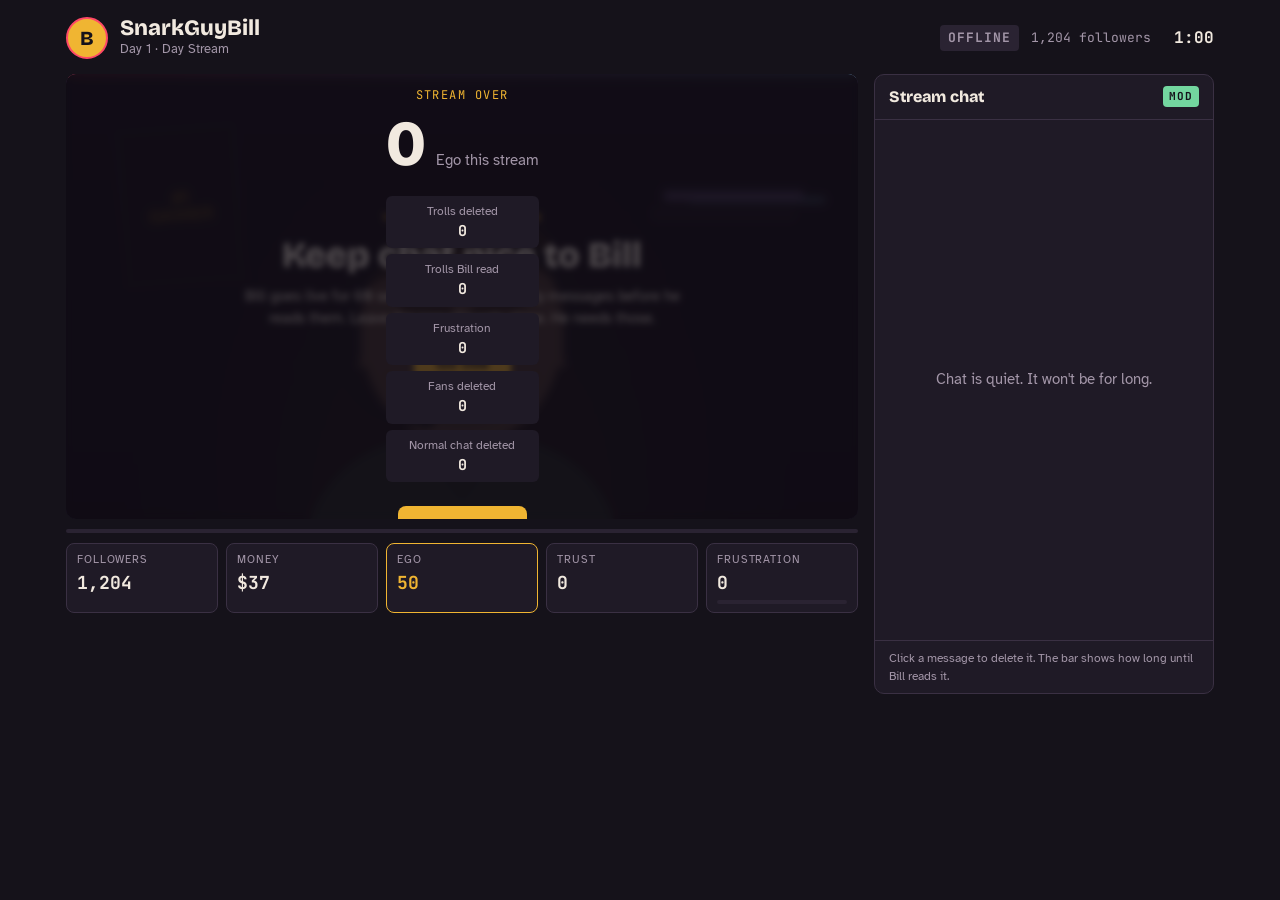
==== index.html @ 798b2449 "MVP first commit" ====
<!doctype html>
<html lang="en">
<head>
<meta charset="utf-8">
<meta name="viewport" content="width=device-width, initial-scale=1, viewport-fit=cover">
<title>SnarkGuyBill Live</title>
<meta name="claude:viewport-fit-sides" content="cover">
<link rel="preconnect" href="https://fonts.googleapis.com">
<link rel="preconnect" href="https://fonts.gstatic.com" crossorigin>
<link rel="stylesheet" href="https://fonts.googleapis.com/css2?family=Bricolage+Grotesque:opsz,wght@12..96,600;12..96,800&family=Atkinson+Hyperlegible:wght@400;700&family=JetBrains+Mono:wght@500;700&display=swap">
<link rel="stylesheet" href="css/style.css">
</head>
<body>
<div class="app">
  <header class="topbar">
    <div class="channel">
      <span class="avatar" aria-hidden="true">B</span>
      <div class="channel-text">
        <div class="channel-name">SnarkGuyBill</div>
        <div class="channel-sub" id="slot-label">Day 1 · Day Stream</div>
      </div>
    </div>
    <div class="live-meta">
      <span class="live-badge" id="live-badge">OFFLINE</span>
      <span class="viewers" id="viewers">0 followers</span>
      <span class="clock" id="clock">1:00</span>
    </div>
  </header>

  <main class="layout">
    <section class="stage-col" aria-label="Stream">
      <div class="stage" id="stage">
        <div class="room" aria-hidden="true">
          <div class="poster">#1<br>GAMER</div>
          <div class="shelf"></div>
          <div class="led"></div>
        </div>

        <!-- Placeholder Bill. Set bill_idle in js/assets.js to use real art. -->
        <div class="bill" id="bill" data-mood="smug">
          <svg class="bill-svg" viewBox="0 0 240 240" role="img" aria-label="SnarkGuyBill">
            <path class="b-shirt" d="M24 240 C34 192 78 176 120 176 C162 176 206 192 216 240 Z"/>
            <path class="b-shirt-line" d="M96 182 L120 214 L144 182"/>
            <ellipse class="b-skin" cx="58" cy="120" rx="10" ry="16"/>
            <ellipse class="b-skin" cx="182" cy="120" rx="10" ry="16"/>
            <ellipse class="b-skin b-head" cx="120" cy="114" rx="62" ry="70"/>
            <path class="b-stubble" d="M74 138 C84 186 156 186 166 138 C150 168 90 168 74 138 Z"/>
            <path class="b-hair" d="M64 86 C66 50 108 34 150 44 C172 50 182 66 178 84 C160 70 140 66 120 68 C98 70 80 76 64 86 Z"/>
            <path class="b-headset" d="M50 114 C50 34 190 34 190 114"/>
            <rect class="b-cup" x="40" y="100" width="18" height="36" rx="6"/>
            <rect class="b-cup" x="182" y="100" width="18" height="36" rx="6"/>
            <path class="b-headset" d="M50 134 C56 160 76 170 94 168"/>
            <circle class="b-cup" cx="98" cy="168" r="6"/>
            <ellipse class="b-eye" cx="98" cy="110" rx="8" ry="5"/>
            <ellipse class="b-eye" cx="142" cy="110" rx="8" ry="5"/>
            <circle class="b-pupil" cx="100" cy="111" r="2.8"/>
            <circle class="b-pupil" cx="144" cy="111" r="2.8"/>
            <path class="b-line" d="M89 119 q9 5 18 0 M133 119 q9 5 18 0"/>
            <path class="b-brow b-brow-l" d="M84 98 L112 101"/>
            <path class="b-brow b-brow-r" d="M128 101 L156 97"/>
            <path class="b-line" d="M121 114 C114 130 112 136 124 138"/>
            <path class="b-mouth" d="M100 154 C114 158 132 156 146 147"/>
            <ellipse class="b-mouth-open" cx="121" cy="154" rx="13" ry="7"/>
          </svg>
        </div>

        <div class="pop-layer" id="pop-layer" aria-hidden="true"></div>
        <p class="caption" id="caption" aria-live="polite" hidden></p>

        <div class="overlay" id="start-screen">
          <div class="overlay-card">
            <p class="eyebrow">Your job: moderator</p>
            <h1>Keep chat nice to Bill</h1>
            <p>Bill goes live for 60 seconds. Delete the nasty messages before he reads them. Leave the compliments alone. He needs those.</p>
            <button class="btn" id="start-button" type="button">Go live</button>
          </div>
        </div>

        <div class="overlay" id="results-screen" hidden>
          <div class="overlay-card results">
            <p class="eyebrow">Stream over</p>
            <div class="result-head">
              <span class="result-ego" id="result-ego">0</span>
              <span class="result-ego-label">Ego this stream</span>
            </div>
            <p class="verdict" id="result-verdict"></p>
            <dl class="result-grid">
              <div><dt>Trolls deleted</dt><dd id="result-caught">0</dd></div>
              <div><dt>Trolls Bill read</dt><dd id="result-missed">0</dd></div>
              <div><dt>Frustration</dt><dd id="result-frustration">0</dd></div>
              <div><dt>Fans deleted</dt><dd id="result-positive">0</dd></div>
              <div><dt>Normal chat deleted</dt><dd id="result-benign">0</dd></div>
            </dl>
            <p class="result-range" id="result-range"></p>
            <button class="btn" id="again-button" type="button">Run it back</button>
          </div>
        </div>
      </div>

      <div class="progress" aria-hidden="true"><div class="progress-fill" id="progress-fill"></div></div>

      <dl class="hud">
        <div class="stat"><dt>Followers</dt><dd id="stat-followers">0</dd></div>
        <div class="stat"><dt>Money</dt><dd id="stat-money">$0</dd></div>
        <div class="stat stat-ego"><dt>Ego</dt><dd id="stat-ego">0</dd></div>
        <div class="stat"><dt>Trust</dt><dd id="stat-trust">0</dd></div>
        <div class="stat stat-frustration">
          <dt>Frustration</dt><dd id="stat-frustration">0</dd>
          <div class="meter" aria-hidden="true"><div class="meter-fill" id="frustration-fill"></div></div>
        </div>
      </dl>
    </section>

    <aside class="chat" aria-label="Stream chat">
      <div class="chat-head">
        <span class="chat-title">Stream chat</span>
        <span class="mod-tag">Mod</span>
      </div>
      <div class="chat-body">
        <ol class="chat-list" id="chat-list"></ol>
        <p class="chat-empty" id="chat-empty">Chat is quiet. It won't be for long.</p>
      </div>
      <p class="chat-foot">Click a message to delete it. The bar shows how long until Bill reads it.</p>
    </aside>
  </main>
</div>

<!-- Data and settings: edit these freely -->
<script src="js/config.js"></script>
<script src="js/assets.js"></script>
<script src="js/data/streamer-script.js"></script>
<script src="js/data/chat-messages.js"></script>
<!-- Game code -->
<script src="js/game-state.js"></script>
<script src="js/stream-event.js"></script>
<script src="js/stream-view.js"></script>
<script src="js/main.js"></script>
</body>
</html>
---- css/style.css ----
/* Layout: a fake streaming site. Video stage + stats on the left, chat rail on the right;
   stacks to one column on phones. One deliberate dark look, like real streaming apps. */
:root {
  color-scheme: dark;
  --bg: #15121a;
  --panel: #1f1a26;
  --panel-2: #2a2332;
  --line: #3a3043;
  --ink: #f1e9df;
  --muted: #a396a8;
  --accent: #f0b532;      /* ego / money gold */
  --live: #ff4867;
  --good: #73d69f;
  --bad: #ff6a55;

  --u1: #ffb86b; --u2: #8fd3ff; --u3: #c8a2ff; --u4: #7ee0b5; --u5: #ff9ac1; --u6: #e8e27a;

  --bill-skin: #dfae8f;
  --bill-skin-hot: #e88b78;
  --bill-hair: #5b4431;
  --bill-shirt: #4c6a55;
  --bill-ink: #2b1f1a;
  --room-wall: #2b2238;
  --room-wall-2: #1d1727;

  --font-display: "Bricolage Grotesque", "Arial Black", system-ui, sans-serif;
  --font-body: "Atkinson Hyperlegible", system-ui, -apple-system, "Segoe UI", sans-serif;
  --font-data: "JetBrains Mono", ui-monospace, Menlo, Consolas, monospace;
}

* { box-sizing: border-box; }
html, body { min-height: 100%; }
body {
  margin: 0;
  background: var(--bg);
  color: var(--ink);
  font-family: var(--font-body);
  font-size: 15px;
  line-height: 1.5;
}

.app {
  max-width: 1180px;
  margin: 0 auto;
  padding-block: 16px 24px;
  padding-left: max(16px, env(safe-area-inset-left, 0px));
  padding-right: max(16px, env(safe-area-inset-right, 0px));
  display: flex;
  flex-direction: column;
  gap: 14px;
}

/* ---------- Top bar ---------- */
.topbar {
  display: flex;
  flex-wrap: wrap;
  align-items: center;
  justify-content: space-between;
  gap: 12px;
}
.channel { display: flex; align-items: center; gap: 12px; min-width: 0; }
.avatar {
  width: 42px; height: 42px; border-radius: 50%;
  display: grid; place-items: center;
  background: var(--accent); color: var(--bg);
  font-family: var(--font-display); font-weight: 800; font-size: 20px;
  border: 2px solid var(--live);
}
.channel-name { font-family: var(--font-display); font-weight: 800; font-size: 22px; line-height: 1.1; }
.channel-sub { color: var(--muted); font-size: 13px; }
.live-meta { display: flex; align-items: center; gap: 12px; font-family: var(--font-data); font-size: 13px; }
.live-badge {
  padding: 3px 8px; border-radius: 4px;
  background: var(--panel-2); color: var(--muted);
  font-weight: 700; letter-spacing: 0.08em;
}
.live-badge.is-live { background: var(--live); color: #fff; animation: pulse 1.6s ease-in-out infinite; }
.viewers { color: var(--muted); }
.clock { font-weight: 700; font-size: 16px; font-variant-numeric: tabular-nums; min-width: 3.2em; text-align: right; }

/* ---------- Main layout ---------- */
.layout {
  display: grid;
  grid-template-columns: minmax(0, 1fr) 340px;
  gap: 16px;
  align-items: start;
}
.stage-col { display: flex; flex-direction: column; gap: 10px; min-width: 0; }

/* ---------- Stage ---------- */
.stage {
  position: relative;
  aspect-ratio: 16 / 9;
  max-width: 100%;
  border-radius: 10px;
  overflow: hidden;
  background:
    radial-gradient(ellipse at 50% 110%, rgba(240, 181, 50, 0.18), transparent 60%),
    linear-gradient(180deg, var(--room-wall) 0%, var(--room-wall-2) 100%);
  background-size: cover;
  background-position: center;
}
.stage.has-art .room { display: none; }

.room .poster {
  position: absolute; left: 7%; top: 12%;
  width: 15%; aspect-ratio: 3 / 4;
  background: var(--panel-2); border: 2px solid var(--line);
  transform: rotate(-4deg);
  display: grid; place-items: center; text-align: center;
  font-family: var(--font-display); font-weight: 800; line-height: 1;
  font-size: clamp(9px, 1.6vw, 18px); color: var(--accent);
}
.room .shelf {
  position: absolute; right: 8%; top: 30%; width: 18%; height: 3%;
  background: var(--line); border-radius: 2px;
  box-shadow: 10px -18px 0 -2px var(--u3), 34px -14px 0 -4px var(--u2);
}
.room .led {
  position: absolute; left: 0; right: 0; top: 0; height: 4px;
  background: linear-gradient(90deg, var(--live), var(--u3), var(--u2));
  opacity: 0.7;
}

/* ---------- Bill ---------- */
.bill {
  position: absolute; left: 50%; bottom: -4%;
  height: 88%; aspect-ratio: 1;
  transform: translateX(-50%);
  transform-origin: 50% 100%;
}
.bill-svg, .bill-art { width: 100%; height: 100%; display: block; object-fit: contain; }
.b-skin { fill: var(--bill-skin); transition: fill 0.6s; }
.b-stubble { fill: var(--bill-ink); opacity: 0.18; }
.b-hair { fill: var(--bill-hair); }
.b-shirt { fill: var(--bill-shirt); }
.b-shirt-line { fill: none; stroke: var(--bill-ink); stroke-width: 3; opacity: 0.4; }
.b-headset { fill: none; stroke: #2a2a33; stroke-width: 7; stroke-linecap: round; }
.b-cup { fill: #2a2a33; }
.b-eye { fill: #f6efe6; }
.b-pupil { fill: var(--bill-ink); }
.b-line { fill: none; stroke: var(--bill-ink); stroke-width: 2.5; stroke-linecap: round; opacity: 0.55; }
.b-brow { fill: none; stroke: var(--bill-hair); stroke-width: 6; stroke-linecap: round;
  transform-box: fill-box; transform-origin: center; transition: transform 0.4s; }
.b-mouth { fill: none; stroke: var(--bill-ink); stroke-width: 4; stroke-linecap: round; }
.b-mouth-open { fill: #5a1f22; opacity: 0; transform-box: fill-box; transform-origin: center; }

.bill.talking .b-mouth-open { animation: chatter 0.22s steps(2, jump-none) infinite alternate; }
.bill[data-mood="annoyed"] .b-brow-l { transform: rotate(10deg) translateY(2px); }
.bill[data-mood="annoyed"] .b-brow-r { transform: rotate(-10deg) translateY(2px); }
.bill[data-mood="furious"] .b-brow-l { transform: rotate(20deg) translateY(4px); }
.bill[data-mood="furious"] .b-brow-r { transform: rotate(-20deg) translateY(4px); }
.bill[data-mood="furious"] .b-head { fill: var(--bill-skin-hot); }
.bill.react-pleased { animation: puff 0.5s ease-out; }
.bill.react-hurt { animation: flinch 0.45s ease-out; }

/* ---------- Caption + popups ---------- */
.caption {
  position: absolute; left: 50%; bottom: 5%;
  transform: translateX(-50%);
  width: min(86%, 620px);
  margin: 0;
  padding: 8px 14px;
  border-radius: 6px;
  background: rgba(10, 8, 14, 0.82);
  color: var(--ink);
  font-size: clamp(13px, 1.7vw, 18px);
  line-height: 1.35;
  text-align: center;
  text-wrap: balance;
}
.caption.enter { animation: rise 0.25s ease-out; }

.pop-layer { position: absolute; inset: 0; pointer-events: none; }
.pop {
  position: absolute; top: 22%;
  font-family: var(--font-data); font-weight: 700;
  font-size: clamp(14px, 2vw, 22px);
  padding: 2px 8px; border-radius: 4px;
  animation: floatUp 1.4s ease-out forwards;
}
.pop-good { color: var(--bg); background: var(--accent); }
.pop-bad { color: #fff; background: var(--bad); }

/* ---------- Overlays ---------- */
.overlay {
  position: absolute; inset: 0;
  display: grid; place-items: center;
  padding: 12px;
  background: rgba(16, 12, 20, 0.72);
  backdrop-filter: blur(3px);
  overflow: auto;
}
.overlay-card { max-width: 440px; text-align: center; display: flex; flex-direction: column; align-items: center; gap: 10px; }
.overlay-card h1 {
  margin: 0; font-family: var(--font-display); font-weight: 800;
  font-size: clamp(22px, 3.6vw, 36px); line-height: 1.05; text-wrap: balance;
}
.overlay-card p { margin: 0; color: var(--ink); }
.eyebrow {
  font-family: var(--font-data); font-size: 12px; letter-spacing: 0.12em;
  text-transform: uppercase; color: var(--accent) !important;
}
.btn {
  margin-top: 4px;
  font: 700 16px var(--font-body);
  padding: 10px 22px; border-radius: 8px; border: 0;
  background: var(--accent); color: var(--bg);
  cursor: pointer;
}
.btn:hover { filter: brightness(1.08); }
.btn:focus-visible, .chat-row:focus-visible { outline: 3px solid var(--u2); outline-offset: 2px; }

.results { gap: 8px; max-width: 520px; }
.result-head { display: flex; align-items: baseline; gap: 10px; }
.result-ego { font-family: var(--font-display); font-weight: 800; font-size: clamp(36px, 6vw, 64px); line-height: 1; }
.result-ego[data-tone="good"] { color: var(--accent); }
.result-ego[data-tone="bad"] { color: var(--bad); }
.result-ego-label { color: var(--muted); }
.verdict { text-wrap: balance; }
.result-grid {
  margin: 4px 0; width: 100%;
  display: grid; grid-template-columns: repeat(auto-fit, minmax(110px, 1fr)); gap: 6px;
}
.result-grid div { background: var(--panel); border-radius: 6px; padding: 6px 8px; }
.result-grid dt { font-size: 12px; color: var(--muted); }
.result-grid dd { margin: 0; font-family: var(--font-data); font-weight: 700; font-variant-numeric: tabular-nums; }
.result-range { font-size: 12px; color: var(--muted) !important; }

/* ---------- Progress + HUD ---------- */
.progress { height: 4px; border-radius: 2px; background: var(--panel-2); overflow: hidden; }
.progress-fill { height: 100%; width: 0; background: var(--live); }

.hud {
  margin: 0;
  display: grid; grid-template-columns: repeat(5, minmax(0, 1fr)); gap: 8px;
}
.stat {
  background: var(--panel); border: 1px solid var(--line); border-radius: 8px;
  padding: 8px 10px; min-width: 0;
}
.stat dt {
  font-size: 11px; text-transform: uppercase; letter-spacing: 0.08em; color: var(--muted);
}
.stat dd {
  margin: 0; font-family: var(--font-data); font-weight: 700; font-size: 18px;
  font-variant-numeric: tabular-nums; white-space: nowrap; overflow: hidden; text-overflow: ellipsis;
}
.stat-ego { border-color: var(--accent); }
.stat-ego dd { color: var(--accent); }
.meter { height: 4px; margin-top: 4px; border-radius: 2px; background: var(--panel-2); overflow: hidden; }
.meter-fill { height: 100%; width: 0; background: var(--bad); transition: width 0.4s; }
.stat.bump-up { animation: bumpUp 0.6s ease-out; }
.stat.bump-down { animation: bumpDown 0.6s ease-out; }

/* ---------- Chat ---------- */
.chat {
  background: var(--panel); border: 1px solid var(--line); border-radius: 10px;
  display: flex; flex-direction: column;
  height: min(620px, 78vh);
  min-width: 0;
}
.chat-head {
  display: flex; justify-content: space-between; align-items: center;
  padding: 10px 14px; border-bottom: 1px solid var(--line);
}
.chat-title { font-family: var(--font-display); font-weight: 800; font-size: 16px; }
.mod-tag {
  font-family: var(--font-data); font-size: 11px; font-weight: 700; letter-spacing: 0.08em;
  text-transform: uppercase; padding: 2px 6px; border-radius: 4px;
  background: var(--good); color: var(--bg);
}
.chat-body { position: relative; flex: 1; min-height: 0; }
.chat-list {
  list-style: none; margin: 0; padding: 6px 0;
  height: 100%; overflow-y: auto; scroll-behavior: smooth;
}
.chat-empty {
  position: absolute; inset: 0; margin: 0;
  display: grid; place-items: center; padding: 20px;
  text-align: center; color: var(--muted);
}
.chat-foot { margin: 0; padding: 8px 14px; border-top: 1px solid var(--line); font-size: 12px; color: var(--muted); }

.chat-item { position: relative; padding: 0 6px; animation: slideIn 0.2s ease-out; }
.chat-row {
  width: 100%; display: block; text-align: left;
  padding: 6px 8px 8px; border: 0; border-radius: 6px;
  background: transparent; color: var(--ink);
  font: inherit; line-height: 1.4; cursor: pointer;
}
.chat-user { font-weight: 700; margin-right: 6px; }
.chat-user::after { content: ":"; color: var(--muted); }
.chat-del {
  float: right; margin-left: 8px;
  font-size: 11px; font-weight: 700; text-transform: uppercase; letter-spacing: 0.06em;
  color: var(--bad); opacity: 0; transition: opacity 0.15s;
}
.chat-item.is-live .chat-row:hover { background: var(--panel-2); }
.chat-item.is-live .chat-row:hover .chat-del,
.chat-item.is-live .chat-row:focus-visible .chat-del { opacity: 1; }
@media (hover: none) { .chat-item.is-live .chat-del { opacity: 0.8; } }

.chat-timer {
  position: absolute; left: 14px; right: 14px; bottom: 2px; height: 2px;
  background: var(--panel-2); border-radius: 1px; overflow: hidden;
}
.chat-timer span { display: block; height: 100%; background: var(--accent); transform-origin: left; }
.chat-item:not(.is-live) .chat-timer { display: none; }

.chat-tag {
  position: absolute; right: 14px; top: 8px;
  font-size: 10px; text-transform: uppercase; letter-spacing: 0.06em; color: var(--muted);
}
.chat-item.is-read .chat-row { cursor: default; opacity: 0.6; padding-right: 92px; }
.chat-item.is-deleted .chat-row { cursor: default; }
.chat-item.is-deleted .chat-text { color: var(--muted); font-style: italic; }
.chat-item.is-deleted .chat-user { color: var(--muted) !important; text-decoration: line-through; }

/* ---------- Animations ---------- */
@keyframes pulse { 50% { opacity: 0.7; } }
@keyframes chatter { from { opacity: 0; } to { opacity: 1; } }
@keyframes puff { 40% { transform: translateX(-50%) scale(1.05); } }
@keyframes flinch {
  20% { transform: translateX(calc(-50% - 6px)) rotate(-2deg); }
  50% { transform: translateX(calc(-50% + 5px)) rotate(1.5deg); }
  80% { transform: translateX(calc(-50% - 2px)); }
}
@keyframes rise { from { opacity: 0; transform: translate(-50%, 6px); } }
@keyframes floatUp {
  0% { opacity: 0; transform: translateY(8px); }
  15% { opacity: 1; transform: translateY(0); }
  100% { opacity: 0; transform: translateY(-48px); }
}
@keyframes slideIn { from { opacity: 0; transform: translateY(6px); } }
@keyframes bumpUp { 30% { border-color: var(--good); background: var(--panel-2); } }
@keyframes bumpDown { 30% { border-color: var(--bad); background: var(--panel-2); } }

@media (prefers-reduced-motion: reduce) {
  *, *::before, *::after { animation-duration: 0.01ms !important; animation-iteration-count: 1 !important; transition: none !important; }
  .bill.talking .b-mouth-open { opacity: 1; }
}

/* ---------- Narrow screens ---------- */
@media (max-width: 860px) {
  .layout { grid-template-columns: minmax(0, 1fr); }
  .chat { height: 380px; }
}
@media (max-width: 560px) {
  .stage { aspect-ratio: 4 / 3; }
  .hud { grid-template-columns: repeat(3, minmax(0, 1fr)); }
  .stat-frustration { grid-column: span 2; }
  .viewers { display: none; }
  .overlay-card p:not(.eyebrow) { font-size: 14px; }
}
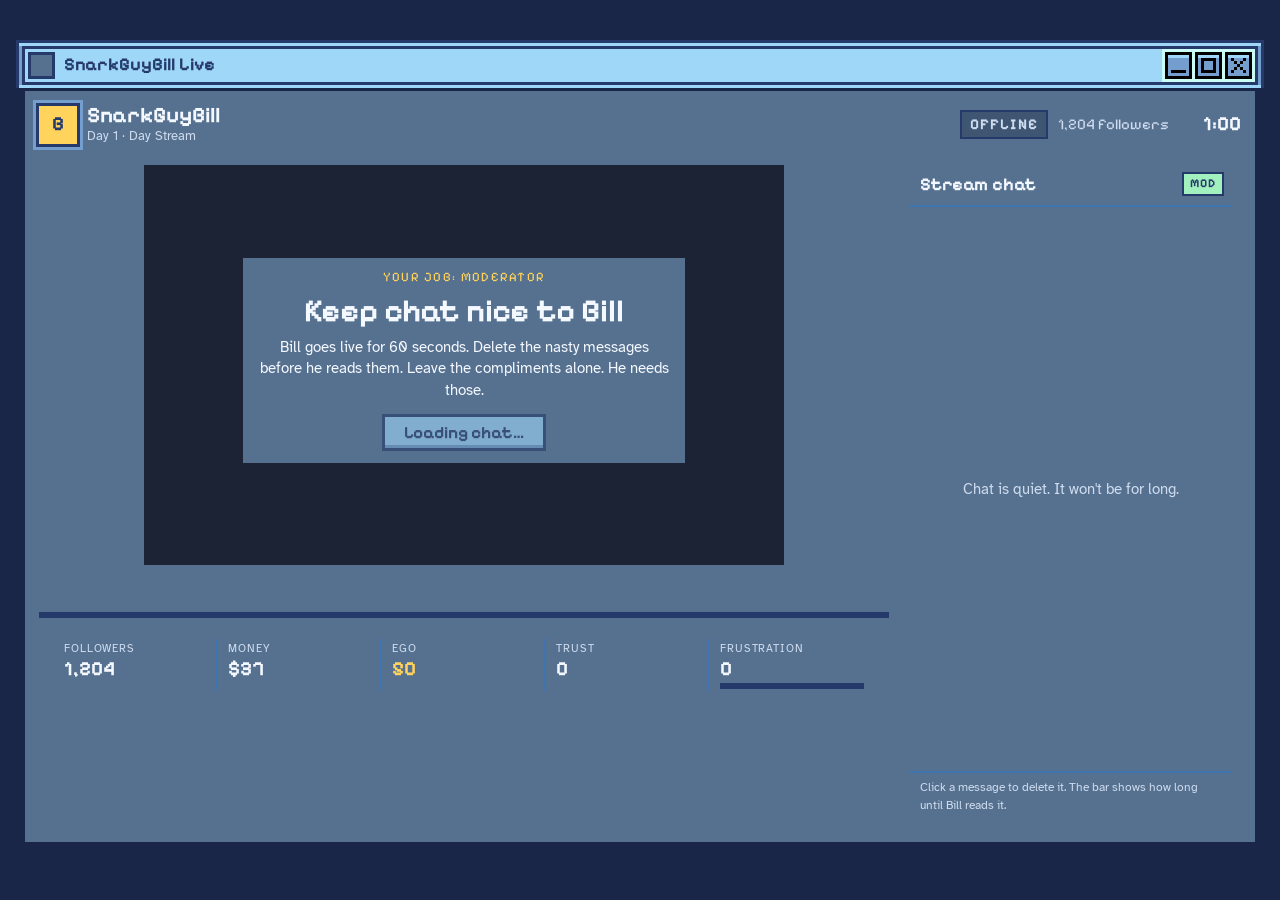
==== commit 50307929: "Redirect homepage to prototype" ====
--- a/index.html
+++ b/index.html
@@ -2,138 +2,16 @@
 <html lang="en">
 <head>
 <meta charset="utf-8">
-<meta name="viewport" content="width=device-width, initial-scale=1, viewport-fit=cover">
-<title>SnarkGuyBill Live</title>
-<meta name="claude:viewport-fit-sides" content="cover">
-<link rel="preconnect" href="https://fonts.googleapis.com">
-<link rel="preconnect" href="https://fonts.gstatic.com" crossorigin>
-<link rel="stylesheet" href="https://fonts.googleapis.com/css2?family=Bricolage+Grotesque:opsz,wght@12..96,600;12..96,800&family=Atkinson+Hyperlegible:wght@400;700&family=JetBrains+Mono:wght@500;700&display=swap">
-<link rel="stylesheet" href="css/style.css">
+<title>begonia</title>
+<!-- Temporary page: sends visitors to the prototype until the real homepage exists. -->
+<meta http-equiv="refresh" content="0; url=prototype/">
+<link rel="canonical" href="prototype/">
+<style>
+  body { margin: 0; min-height: 100vh; display: grid; place-items: center; background: #1a2647; color: #f4f8ff; font: 16px system-ui, sans-serif; }
+  a { color: #9fd7f9; }
+</style>
 </head>
 <body>
-<div class="app">
-  <header class="topbar">
-    <div class="channel">
-      <span class="avatar" aria-hidden="true">B</span>
-      <div class="channel-text">
-        <div class="channel-name">SnarkGuyBill</div>
-        <div class="channel-sub" id="slot-label">Day 1 · Day Stream</div>
-      </div>
-    </div>
-    <div class="live-meta">
-      <span class="live-badge" id="live-badge">OFFLINE</span>
-      <span class="viewers" id="viewers">0 followers</span>
-      <span class="clock" id="clock">1:00</span>
-    </div>
-  </header>
-
-  <main class="layout">
-    <section class="stage-col" aria-label="Stream">
-      <div class="stage" id="stage">
-        <div class="room" aria-hidden="true">
-          <div class="poster">#1<br>GAMER</div>
-          <div class="shelf"></div>
-          <div class="led"></div>
-        </div>
-
-        <!-- Placeholder Bill. Set bill_idle in js/assets.js to use real art. -->
-        <div class="bill" id="bill" data-mood="smug">
-          <svg class="bill-svg" viewBox="0 0 240 240" role="img" aria-label="SnarkGuyBill">
-            <path class="b-shirt" d="M24 240 C34 192 78 176 120 176 C162 176 206 192 216 240 Z"/>
-            <path class="b-shirt-line" d="M96 182 L120 214 L144 182"/>
-            <ellipse class="b-skin" cx="58" cy="120" rx="10" ry="16"/>
-            <ellipse class="b-skin" cx="182" cy="120" rx="10" ry="16"/>
-            <ellipse class="b-skin b-head" cx="120" cy="114" rx="62" ry="70"/>
-            <path class="b-stubble" d="M74 138 C84 186 156 186 166 138 C150 168 90 168 74 138 Z"/>
-            <path class="b-hair" d="M64 86 C66 50 108 34 150 44 C172 50 182 66 178 84 C160 70 140 66 120 68 C98 70 80 76 64 86 Z"/>
-            <path class="b-headset" d="M50 114 C50 34 190 34 190 114"/>
-            <rect class="b-cup" x="40" y="100" width="18" height="36" rx="6"/>
-            <rect class="b-cup" x="182" y="100" width="18" height="36" rx="6"/>
-            <path class="b-headset" d="M50 134 C56 160 76 170 94 168"/>
-            <circle class="b-cup" cx="98" cy="168" r="6"/>
-            <ellipse class="b-eye" cx="98" cy="110" rx="8" ry="5"/>
-            <ellipse class="b-eye" cx="142" cy="110" rx="8" ry="5"/>
-            <circle class="b-pupil" cx="100" cy="111" r="2.8"/>
-            <circle class="b-pupil" cx="144" cy="111" r="2.8"/>
-            <path class="b-line" d="M89 119 q9 5 18 0 M133 119 q9 5 18 0"/>
-            <path class="b-brow b-brow-l" d="M84 98 L112 101"/>
-            <path class="b-brow b-brow-r" d="M128 101 L156 97"/>
-            <path class="b-line" d="M121 114 C114 130 112 136 124 138"/>
-            <path class="b-mouth" d="M100 154 C114 158 132 156 146 147"/>
-            <ellipse class="b-mouth-open" cx="121" cy="154" rx="13" ry="7"/>
-          </svg>
-        </div>
-
-        <div class="pop-layer" id="pop-layer" aria-hidden="true"></div>
-        <p class="caption" id="caption" aria-live="polite" hidden></p>
-
-        <div class="overlay" id="start-screen">
-          <div class="overlay-card">
-            <p class="eyebrow">Your job: moderator</p>
-            <h1>Keep chat nice to Bill</h1>
-            <p>Bill goes live for 60 seconds. Delete the nasty messages before he reads them. Leave the compliments alone. He needs those.</p>
-            <button class="btn" id="start-button" type="button">Go live</button>
-          </div>
-        </div>
-
-        <div class="overlay" id="results-screen" hidden>
-          <div class="overlay-card results">
-            <p class="eyebrow">Stream over</p>
-            <div class="result-head">
-              <span class="result-ego" id="result-ego">0</span>
-              <span class="result-ego-label">Ego this stream</span>
-            </div>
-            <p class="verdict" id="result-verdict"></p>
-            <dl class="result-grid">
-              <div><dt>Trolls deleted</dt><dd id="result-caught">0</dd></div>
-              <div><dt>Trolls Bill read</dt><dd id="result-missed">0</dd></div>
-              <div><dt>Frustration</dt><dd id="result-frustration">0</dd></div>
-              <div><dt>Fans deleted</dt><dd id="result-positive">0</dd></div>
-              <div><dt>Normal chat deleted</dt><dd id="result-benign">0</dd></div>
-            </dl>
-            <p class="result-range" id="result-range"></p>
-            <button class="btn" id="again-button" type="button">Run it back</button>
-          </div>
-        </div>
-      </div>
-
-      <div class="progress" aria-hidden="true"><div class="progress-fill" id="progress-fill"></div></div>
-
-      <dl class="hud">
-        <div class="stat"><dt>Followers</dt><dd id="stat-followers">0</dd></div>
-        <div class="stat"><dt>Money</dt><dd id="stat-money">$0</dd></div>
-        <div class="stat stat-ego"><dt>Ego</dt><dd id="stat-ego">0</dd></div>
-        <div class="stat"><dt>Trust</dt><dd id="stat-trust">0</dd></div>
-        <div class="stat stat-frustration">
-          <dt>Frustration</dt><dd id="stat-frustration">0</dd>
-          <div class="meter" aria-hidden="true"><div class="meter-fill" id="frustration-fill"></div></div>
-        </div>
-      </dl>
-    </section>
-
-    <aside class="chat" aria-label="Stream chat">
-      <div class="chat-head">
-        <span class="chat-title">Stream chat</span>
-        <span class="mod-tag">Mod</span>
-      </div>
-      <div class="chat-body">
-        <ol class="chat-list" id="chat-list"></ol>
-        <p class="chat-empty" id="chat-empty">Chat is quiet. It won't be for long.</p>
-      </div>
-      <p class="chat-foot">Click a message to delete it. The bar shows how long until Bill reads it.</p>
-    </aside>
-  </main>
-</div>
-
-<!-- Data and settings: edit these freely -->
-<script src="js/config.js"></script>
-<script src="js/assets.js"></script>
-<script src="js/data/streamer-script.js"></script>
-<script src="js/data/chat-messages.js"></script>
-<!-- Game code -->
-<script src="js/game-state.js"></script>
-<script src="js/stream-event.js"></script>
-<script src="js/stream-view.js"></script>
-<script src="js/main.js"></script>
+  <p>Taking you to the <a href="prototype/">SnarkGuyBill prototype</a>…</p>
 </body>
 </html>
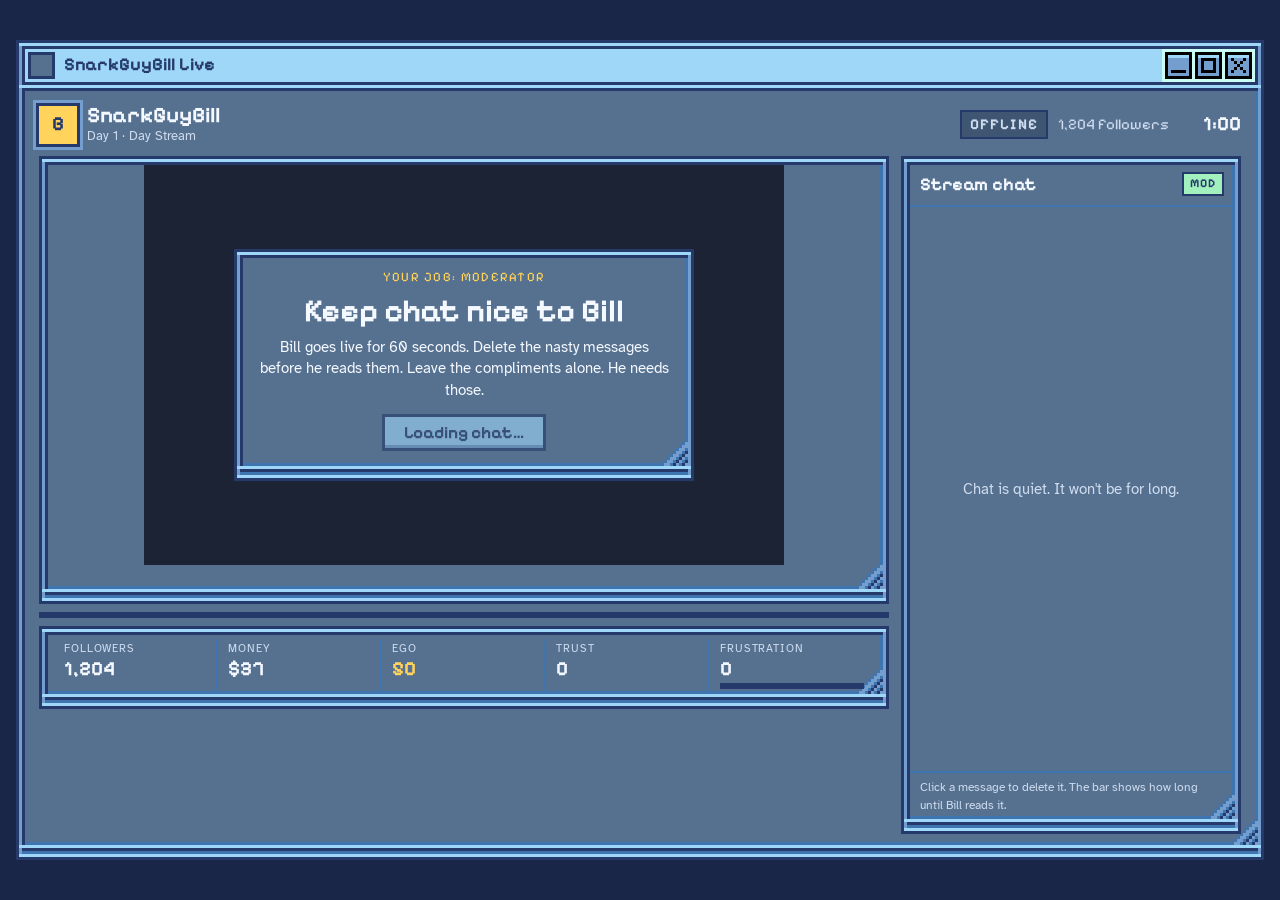
==== commit 96c62178: "Add favicon" ====
--- a/index.html
+++ b/index.html
@@ -3,6 +3,8 @@
 <head>
 <meta charset="utf-8">
 <title>begonia</title>
+<!-- Tab icon: cropped from the artist's dsp_head_34_babymouth.png -->
+<link rel="icon" type="image/png" href="prototype/assets/ui/favicon.png">
 <!-- Temporary page: sends visitors to the prototype until the real homepage exists. -->
 <meta http-equiv="refresh" content="0; url=prototype/">
 <link rel="canonical" href="prototype/">
